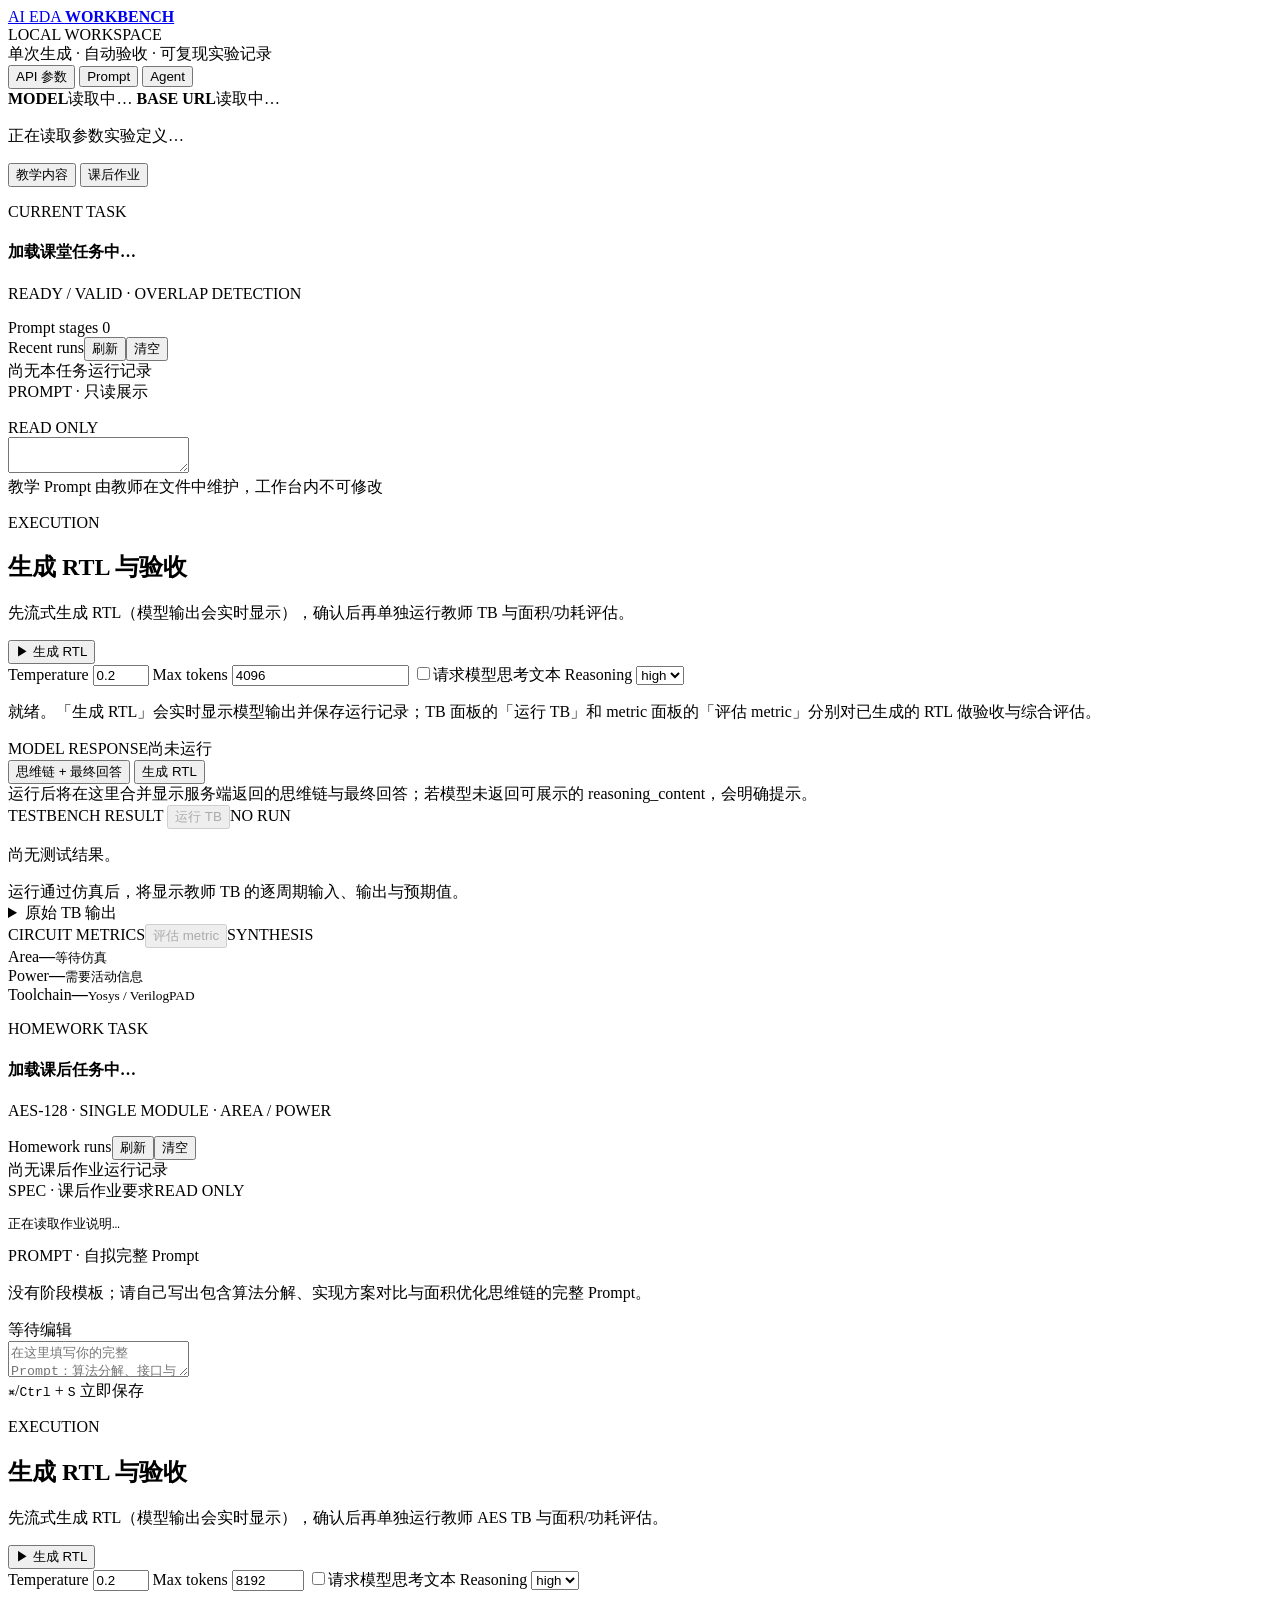
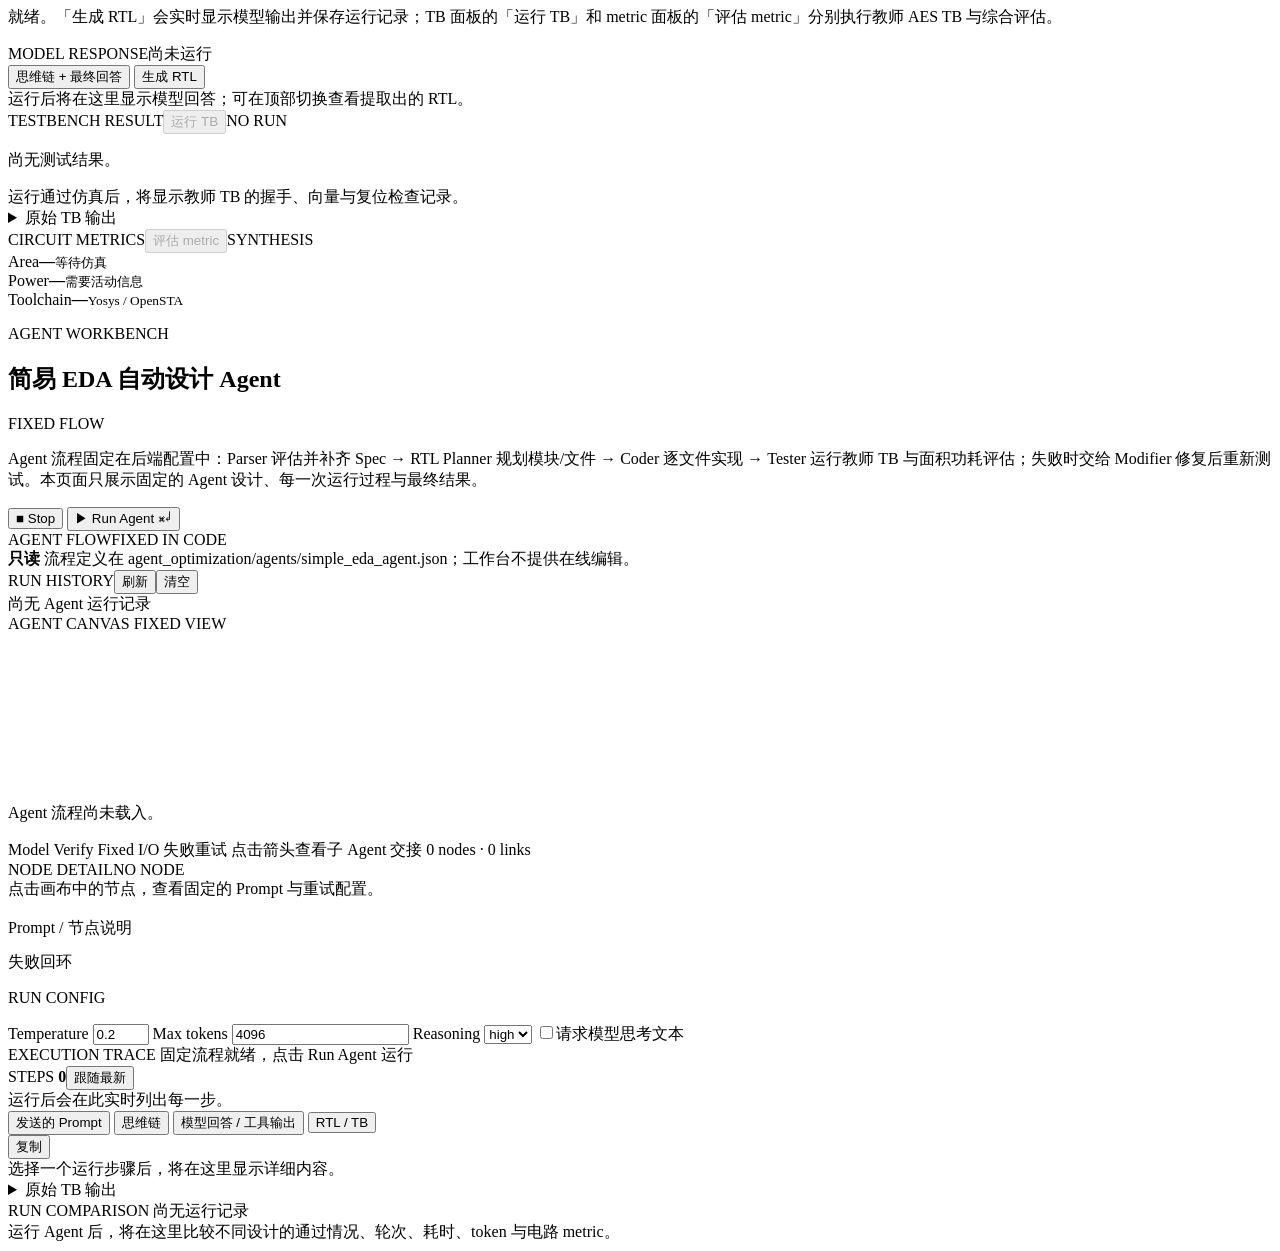
==== ai_eda/web/static/index.html @ 0f4fde6e "进行一轮项目修正" ====
<!doctype html>
<html lang="zh-CN">
  <head>
    <meta charset="utf-8" />
    <meta name="viewport" content="width=device-width, initial-scale=1" />
    <meta name="theme-color" content="#f4f7fb" />
    <title>AI EDA · Agent Workbench</title>
    <link rel="stylesheet" href="/styles.css" />
  </head>
  <body>
    <div class="app-shell">
      <header class="app-header">
        <a class="brand" href="#" aria-label="AI EDA Workbench 首页">
          <span class="brand-mark" aria-hidden="true"><i></i><i></i><i></i></span>
          <span>AI EDA <strong>WORKBENCH</strong></span>
        </a>
        <div class="workspace-chip"><span class="status-dot"></span>LOCAL WORKSPACE</div>
        <div class="header-spacer"></div>
        <span class="header-note">单次生成 · 自动验收 · 可复现实验记录</span>
      </header>

      <nav class="primary-tabs" aria-label="实验类型">
        <button class="tab active" data-main-tab="params">API 参数</button>
        <button class="tab" data-main-tab="prompt">Prompt</button>
        <button class="tab" data-main-tab="agent">Agent</button>
      </nav>

      <main>
        <section id="params-view" class="params-view">
          <div class="params-topbar">
            <div id="param-sub-tabs" class="sub-tabs param-sub-tabs" aria-label="参数实验分页"></div>
            <div class="model-chip-row">
              <span class="model-chip"><b>MODEL</b><span id="params-model">读取中…</span></span>
              <span class="model-chip"><b>BASE URL</b><span id="params-base-url">读取中…</span></span>
            </div>
          </div>

          <div id="params-demos" class="params-demos">
            <p class="panel params-loading">正在读取参数实验定义…</p>
          </div>
        </section>

        <section id="prompt-view" class="main-view hidden">
          <div class="sub-tabs" aria-label="Prompt 内容">
            <button class="sub-tab active" data-prompt-tab="teaching">教学内容</button>
            <button class="sub-tab" data-prompt-tab="homework">课后作业</button>
          </div>

          <section id="teaching-view" class="teaching-layout">
            <aside class="left-rail">
              <div class="panel task-card">
                <p class="eyebrow">CURRENT TASK</p>
                <h1 id="task-title">加载课堂任务中…</h1>
                <p class="task-meta">READY / VALID · OVERLAP DETECTION</p>
              </div>

              <div class="panel prompt-stages">
                <div class="panel-heading">
                  <span>Prompt stages</span>
                  <span id="stage-count" class="muted">0</span>
                </div>
                <div id="prompt-list" class="stage-list"></div>
              </div>

              <div class="panel run-history">
                <div class="panel-heading"><span>Recent runs</span><span class="run-history-actions"><button id="refresh-runs" class="text-button">刷新</button><button id="clear-runs" class="text-button danger-text">清空</button></span></div>
                <div id="run-list" class="run-list empty-copy">尚无本任务运行记录</div>
              </div>
            </aside>

            <section class="editor-column">
              <article class="panel prompt-panel">
                <div class="panel-heading prompt-heading">
                  <div>
                    <span>PROMPT · 只读展示</span>
                    <p id="prompt-description" class="panel-description"></p>
                  </div>
                  <span class="read-only">READ ONLY</span>
                </div>
                <textarea id="prompt-editor" spellcheck="false" aria-label="教学 Prompt 只读展示" readonly></textarea>
                <div class="editor-footer">
                  <span id="prompt-file" class="muted"></span>
                  <span class="muted">教学 Prompt 由教师在文件中维护，工作台内不可修改</span>
                </div>
              </article>

              <article class="panel run-panel">
                <div class="run-controls">
                  <div>
                    <p class="eyebrow">EXECUTION</p>
                    <h2>生成 RTL 与验收</h2>
                    <p>先流式生成 RTL（模型输出会实时显示），确认后再单独运行教师 TB 与面积/功耗评估。</p>
                  </div>
                  <button id="run-button" class="run-button"><span class="play-icon">▶</span> 生成 RTL</button>
                </div>
                <div class="config-row">
                  <label>Temperature <input id="temperature" type="number" min="0" max="2" step="0.1" value="0.2" /></label>
                  <label>Max tokens <input id="max-tokens" type="number" min="1" step="1" value="4096" /></label>
                  <label class="switch-label"><input id="thinking" type="checkbox" /><span class="switch"></span>请求模型思考文本</label>
                  <label>Reasoning <select id="reasoning-effort"><option value="low">low</option><option value="high" selected>high</option><option value="max">max</option></select></label>
                </div>
                <p id="run-status" class="run-status">就绪。「生成 RTL」会实时显示模型输出并保存运行记录；TB 面板的「运行 TB」和 metric 面板的「评估 metric」分别对已生成的 RTL 做验收与综合评估。</p>
              </article>
            </section>

            <aside class="result-column">
              <article class="panel model-panel">
                <div class="panel-heading"><span>MODEL RESPONSE</span><span id="run-id-label" class="muted">尚未运行</span></div>
                <div class="response-tabs">
                  <button class="response-tab active" data-response-tab="combined">思维链 + 最终回答</button>
                  <button class="response-tab" data-response-tab="rtl">生成 RTL</button>
                </div>
                <div id="response-content" class="response-content empty-copy">运行后将在这里合并显示服务端返回的思维链与最终回答；若模型未返回可展示的 reasoning_content，会明确提示。</div>
              </article>

              <article class="panel tb-panel">
                <div class="panel-heading">
                  <span>TESTBENCH RESULT</span>
                  <span class="panel-heading-actions"><button id="run-tb-button" class="secondary-button panel-action-button" type="button" disabled>运行 TB</button><span id="tb-badge" class="result-badge neutral">NO RUN</span></span>
                </div>
                <p id="tb-summary" class="tb-summary">尚无测试结果。</p>
                <div id="trace-wrap" class="trace-wrap empty-copy">运行通过仿真后，将显示教师 TB 的逐周期输入、输出与预期值。</div>
                <details class="raw-output"><summary>原始 TB 输出</summary><pre id="tb-stdout">—</pre></details>
              </article>

              <article class="panel metrics-panel">
                <div class="panel-heading"><span>CIRCUIT METRICS</span><span class="panel-heading-actions"><button id="run-metric-button" class="secondary-button panel-action-button" type="button" disabled>评估 metric</button><span class="read-only">SYNTHESIS</span></span></div>
                <div class="metric-grid">
                  <div class="metric"><span>Area</span><strong id="metric-area">—</strong><small id="metric-unit">等待仿真</small></div>
                  <div class="metric"><span>Power</span><strong id="metric-power">—</strong><small>需要活动信息</small></div>
                  <div class="metric"><span>Toolchain</span><strong id="metric-status">—</strong><small id="metric-note">Yosys / VerilogPAD</small></div>
                </div>
              </article>
            </aside>
          </section>

          <section id="homework-view" class="teaching-layout hidden">
            <aside class="left-rail">
              <div class="panel task-card">
                <p class="eyebrow">HOMEWORK TASK</p>
                <h1 id="hw-task-title">加载课后任务中…</h1>
                <p class="task-meta">AES-128 · SINGLE MODULE · AREA / POWER</p>
              </div>

              <div class="panel run-history">
                <div class="panel-heading"><span>Homework runs</span><span class="run-history-actions"><button id="hw-refresh-runs" class="text-button">刷新</button><button id="hw-clear-runs" class="text-button danger-text">清空</button></span></div>
                <div id="hw-run-list" class="run-list empty-copy">尚无课后作业运行记录</div>
              </div>
            </aside>

            <section class="editor-column">
              <article class="panel spec-panel">
                <div class="panel-heading"><span>SPEC · 课后作业要求</span><span class="read-only">READ ONLY</span></div>
                <pre id="hw-spec-content" class="spec-content">正在读取作业说明…</pre>
              </article>

              <article class="panel prompt-panel">
                <div class="panel-heading prompt-heading">
                  <div>
                    <span>PROMPT · 自拟完整 Prompt</span>
                    <p class="panel-description">没有阶段模板；请自己写出包含算法分解、实现方案对比与面积优化思维链的完整 Prompt。</p>
                  </div>
                  <span id="hw-save-status" class="save-status">等待编辑</span>
                </div>
                <textarea id="hw-prompt-editor" spellcheck="false" aria-label="课后作业 Prompt 编辑器" placeholder="在这里填写你的完整 Prompt：算法分解、接口与时序约束、S-box / 密钥扩展 / 轮函数实现方案对比、面积与功耗优化思维链……"></textarea>
                <div class="editor-footer">
                  <span id="hw-prompt-file" class="muted"></span>
                  <span><kbd>⌘</kbd>/<kbd>Ctrl</kbd> + <kbd>S</kbd> 立即保存</span>
                </div>
              </article>

              <article class="panel run-panel">
                <div class="run-controls">
                  <div>
                    <p class="eyebrow">EXECUTION</p>
                    <h2>生成 RTL 与验收</h2>
                    <p>先流式生成 RTL（模型输出会实时显示），确认后再单独运行教师 AES TB 与面积/功耗评估。</p>
                  </div>
                  <button id="hw-run-button" class="run-button"><span class="play-icon">▶</span> 生成 RTL</button>
                </div>
                <div class="config-row">
                  <label>Temperature <input id="hw-temperature" type="number" min="0" max="2" step="0.1" value="0.2" /></label>
                  <label>Max tokens <input id="hw-max-tokens" type="number" min="64" max="16384" step="1" value="8192" /></label>
                  <label class="switch-label"><input id="hw-thinking" type="checkbox" /><span class="switch"></span>请求模型思考文本</label>
                  <label>Reasoning <select id="hw-reasoning-effort"><option value="low">low</option><option value="high" selected>high</option><option value="max">max</option></select></label>
                </div>
                <p id="hw-run-status" class="run-status">就绪。「生成 RTL」会实时显示模型输出并保存运行记录；TB 面板的「运行 TB」和 metric 面板的「评估 metric」分别执行教师 AES TB 与综合评估。</p>
              </article>
            </section>

            <aside class="result-column">
              <article class="panel model-panel">
                <div class="panel-heading"><span>MODEL RESPONSE</span><span id="hw-run-id-label" class="muted">尚未运行</span></div>
                <div class="response-tabs">
                  <button class="response-tab active" data-hw-response-tab="combined">思维链 + 最终回答</button>
                  <button class="response-tab" data-hw-response-tab="rtl">生成 RTL</button>
                </div>
                <div id="hw-response-content" class="response-content empty-copy">运行后将在这里显示模型回答；可在顶部切换查看提取出的 RTL。</div>
              </article>

              <article class="panel tb-panel">
                <div class="panel-heading"><span>TESTBENCH RESULT</span><span class="panel-heading-actions"><button id="hw-run-tb-button" class="secondary-button panel-action-button" type="button" disabled>运行 TB</button><span id="hw-tb-badge" class="result-badge neutral">NO RUN</span></span></div>
                <p id="hw-tb-summary" class="tb-summary">尚无测试结果。</p>
                <div id="hw-trace-wrap" class="trace-wrap empty-copy">运行通过仿真后，将显示教师 TB 的握手、向量与复位检查记录。</div>
                <details class="raw-output"><summary>原始 TB 输出</summary><pre id="hw-tb-stdout">—</pre></details>
              </article>

              <article class="panel metrics-panel">
                <div class="panel-heading"><span>CIRCUIT METRICS</span><span class="panel-heading-actions"><button id="hw-run-metric-button" class="secondary-button panel-action-button" type="button" disabled>评估 metric</button><span class="read-only">SYNTHESIS</span></span></div>
                <div class="metric-grid">
                  <div class="metric"><span>Area</span><strong id="hw-metric-area">—</strong><small id="hw-metric-unit">等待仿真</small></div>
                  <div class="metric"><span>Power</span><strong id="hw-metric-power">—</strong><small>需要活动信息</small></div>
                  <div class="metric"><span>Toolchain</span><strong id="hw-metric-status">—</strong><small id="hw-metric-note">Yosys / OpenSTA</small></div>
                </div>
              </article>
            </aside>
          </section>
        </section>

        <section id="agent-view" class="agent-view hidden">
          <div class="agent-hero">
            <div class="agent-hero-copy">
              <p class="eyebrow">AGENT WORKBENCH</p>
              <div class="agent-title-row">
                <h1 id="agent-name">简易 EDA 自动设计 Agent</h1>
                <span class="read-only">FIXED FLOW</span>
              </div>
              <p>Agent 流程固定在后端配置中：Parser 评估并补齐 Spec → RTL Planner 规划模块/文件 → Coder 逐文件实现 → Tester 运行教师 TB 与面积功耗评估；失败时交给 Modifier 修复后重新测试。本页面只展示固定的 Agent 设计、每一次运行过程与最终结果。</p>
            </div>
            <div class="agent-hero-actions">
              <button id="agent-stop-button" class="stop-button hidden" type="button">■ Stop</button>
              <button id="agent-run-button" class="run-button" type="button"><span class="play-icon">▶</span> Run Agent <kbd>⌘↵</kbd></button>
            </div>
          </div>

          <div class="agent-layout">
            <aside class="agent-rail">
              <div class="panel agent-palette">
                <div class="panel-heading"><span>AGENT FLOW</span><span class="read-only">FIXED IN CODE</span></div>
                <div id="agent-flow-list" class="agent-flow-list"></div>
                <div class="palette-tip">
                  <strong>只读</strong>
                  <span>流程定义在 agent_optimization/agents/simple_eda_agent.json；工作台不提供在线编辑。</span>
                </div>
              </div>

              <div class="panel agent-history">
                <div class="panel-heading"><span>RUN HISTORY</span><span class="run-history-actions"><button id="agent-refresh-runs" class="text-button">刷新</button><button id="agent-clear-runs" class="text-button danger-text">清空</button></span></div>
                <div id="agent-run-list" class="run-list empty-copy">尚无 Agent 运行记录</div>
              </div>

            </aside>

            <section class="panel agent-canvas-panel">
              <div class="panel-heading canvas-heading">
                <span>AGENT CANVAS</span>
                <span class="read-only">FIXED VIEW</span>
              </div>
              <div id="agent-canvas-scroll" class="agent-canvas-scroll">
                <div id="agent-canvas" class="agent-canvas" aria-label="Agent 流程画布">
                  <svg id="agent-edges" class="agent-edges" aria-hidden="true">
                    <defs>
                      <marker id="arrow-head" markerWidth="9" markerHeight="9" refX="8" refY="4.5" orient="auto"><path d="M0,0 L9,4.5 L0,9 z"></path></marker>
                      <marker id="arrow-retry" markerWidth="9" markerHeight="9" refX="8" refY="4.5" orient="auto"><path d="M0,0 L9,4.5 L0,9 z"></path></marker>
                    </defs>
                  </svg>
                  <div id="agent-nodes" class="agent-node-layer"></div>
                  <p id="canvas-empty" class="canvas-empty hidden">Agent 流程尚未载入。</p>
                </div>
              </div>
              <div class="canvas-statusbar">
                <span class="canvas-legend">
                  <i class="legend-dot model"></i>Model
                  <i class="legend-dot verify"></i>Verify
                  <i class="legend-dot fixed"></i>Fixed I/O
                  <i class="legend-dash"></i>失败重试
                </span>
                <span class="canvas-handoff-hint">点击箭头查看子 Agent 交接</span>
                <span id="agent-graph-stats" class="muted">0 nodes · 0 links</span>
              </div>
            </section>

            <aside id="agent-inspector" class="panel agent-inspector">
              <div class="panel-heading"><span>NODE DETAIL</span><span id="selected-node-type" class="read-only">NO NODE</span></div>
              <div id="agent-inspector-empty" class="empty-copy">点击画布中的节点，查看固定的 Prompt 与重试配置。</div>
              <div id="agent-node-detail" class="node-detail hidden">
                <div id="inspector-type-chip" class="inspector-type-chip"></div>
                <h3 id="agent-detail-title"></h3>
                <div class="detail-section">
                  <span class="detail-label">Prompt / 节点说明</span>
                  <pre id="agent-detail-prompt" class="node-detail-prompt"></pre>
                </div>
                <div id="agent-detail-retry-section" class="detail-section">
                  <span class="detail-label">失败回环</span>
                  <p id="agent-detail-retry" class="field-hint"></p>
                </div>
              </div>

              <div class="agent-run-config">
                <p class="eyebrow">RUN CONFIG</p>
                <label class="field-label inline">Temperature <input id="agent-temperature" type="number" min="0" max="2" step="0.1" value="0.2" /></label>
                <label class="field-label inline">Max tokens <input id="agent-max-tokens" type="number" min="1" step="1" value="4096" /></label>
                <label class="field-label inline">Reasoning
                  <select id="agent-reasoning-effort"><option value="low">low</option><option value="high" selected>high</option><option value="max">max</option></select>
                </label>
                <label class="switch-label"><input id="agent-thinking" type="checkbox" /><span class="switch"></span>请求模型思考文本</label>
              </div>
            </aside>
          </div>

          <section class="panel agent-console-panel">
            <div class="panel-heading">
              <span>EXECUTION TRACE</span>
              <span id="agent-run-status" class="muted">固定流程就绪，点击 Run Agent 运行</span>
            </div>
            <div id="agent-progress" class="agent-progress hidden"><div id="agent-progress-bar" class="agent-progress-bar"></div></div>
            <div id="agent-phase-strip" class="agent-phase-strip" aria-label="Agent 流程阶段状态"></div>
            <div class="agent-console-grid">
              <div class="agent-events-pane">
                <div class="events-header"><span>STEPS <b id="agent-event-count">0</b></span><button id="agent-follow-live" class="text-button" type="button">跟随最新</button></div>
                <div id="agent-events" class="agent-events empty-copy">运行后会在此实时列出每一步。</div>
              </div>
              <div class="agent-console-detail">
                <div class="detail-header">
                  <div class="response-tabs agent-console-tabs">
                    <button class="agent-detail-tab active" data-agent-detail="prompt">发送的 Prompt</button>
                    <button class="agent-detail-tab" data-agent-detail="reasoning">思维链</button>
                    <button class="agent-detail-tab" data-agent-detail="response">模型回答 / 工具输出</button>
                    <button class="agent-detail-tab" data-agent-detail="rtl">RTL / TB</button>
                  </div>
                  <button id="agent-copy-detail" class="text-button" type="button">复制</button>
                </div>
                <div id="agent-event-meta" class="agent-event-meta"></div>
                <div id="agent-detail-content" class="agent-detail-content">选择一个运行步骤后，将在这里显示详细内容。</div>
                <div id="agent-verify-visual" class="agent-verify-visual hidden">
                  <div id="agent-metrics" class="metric-grid compact"></div>
                  <div id="agent-trace-wrap" class="trace-wrap"></div>
                  <details class="raw-output"><summary>原始 TB 输出</summary><pre id="agent-tb-stdout">—</pre></details>
                </div>
              </div>
            </div>
          </section>

          <section class="panel agent-compare-panel">
            <div class="panel-heading">
              <span>RUN COMPARISON</span>
              <span id="agent-compare-summary" class="muted">尚无运行记录</span>
            </div>
            <div id="agent-compare-body" class="agent-compare-body empty-copy">运行 Agent 后，将在这里比较不同设计的通过情况、轮次、耗时、token 与电路 metric。</div>
          </section>
        </section>
      </main>
    </div>

    <template id="trace-template">
      <table class="trace-table">
        <thead><tr><th>Cycle</th><th>场景 / 事件</th><th>输入<br><small>valid · ready · bit</small></th><th>输出<br><small>valid · ready · match</small></th><th>期望<br><small>valid · match</small></th></tr></thead>
        <tbody></tbody>
      </table>
    </template>

    <dialog id="agent-handoff-dialog" class="confirm-dialog agent-handoff-dialog">
      <form method="dialog">
        <span class="dialog-kicker">SUBAGENT HANDOFF</span>
        <h2 id="agent-handoff-title">子 Agent 交接</h2>
        <p id="agent-handoff-meta" class="field-hint"></p>
        <div id="agent-handoff-tabs" class="handoff-tabs"></div>
        <pre id="agent-handoff-content" class="agent-handoff-content">—</pre>
        <div class="dialog-actions">
          <button value="close" class="secondary-button">关闭</button>
        </div>
      </form>
    </dialog>

    <dialog id="agent-input-dialog" class="confirm-dialog agent-input-dialog">
      <form id="agent-input-form" method="dialog">
        <span class="dialog-kicker">SPEC CLARIFICATION</span>
        <h2>Parser 需要补充 Spec</h2>
        <p id="agent-input-summary" class="field-hint"></p>
        <ul id="agent-input-questions" class="agent-input-questions"></ul>
        <label class="field-label">补充内容
          <textarea id="agent-input-response" rows="5" placeholder="请补充缺失的接口、时序、复位、延迟或测试预期等信息"></textarea>
        </label>
        <p id="agent-input-status" class="field-hint"></p>
        <div class="dialog-actions">
          <button type="button" id="agent-input-cancel" class="secondary-button">停止 Agent</button>
          <button type="submit" id="agent-input-submit" class="primary-button">提交补充</button>
        </div>
      </form>
    </dialog>

    <dialog id="agent-fixed-dialog" class="confirm-dialog agent-fixed-dialog">
      <form method="dialog">
        <span class="dialog-kicker" id="agent-fixed-kind">FIXED NODE</span>
        <h2 id="agent-fixed-title">固定节点</h2>
        <pre id="agent-fixed-content" class="agent-fixed-content"></pre>
        <div class="dialog-actions">
          <button value="close" class="secondary-button">关闭</button>
        </div>
      </form>
    </dialog>

    <dialog id="confirm-dialog" class="confirm-dialog">
      <form method="dialog">
        <h2 id="confirm-title">确认操作</h2>
        <p id="confirm-message"></p>
        <div class="dialog-actions">
          <button value="cancel" class="secondary-button">取消</button>
          <button value="confirm" id="confirm-accept" class="danger-button">确认</button>
        </div>
      </form>
    </dialog>
    <div id="toast-stack" class="toast-stack" aria-live="polite"></div>
    <script src="/app.js"></script>
  </body>
</html>
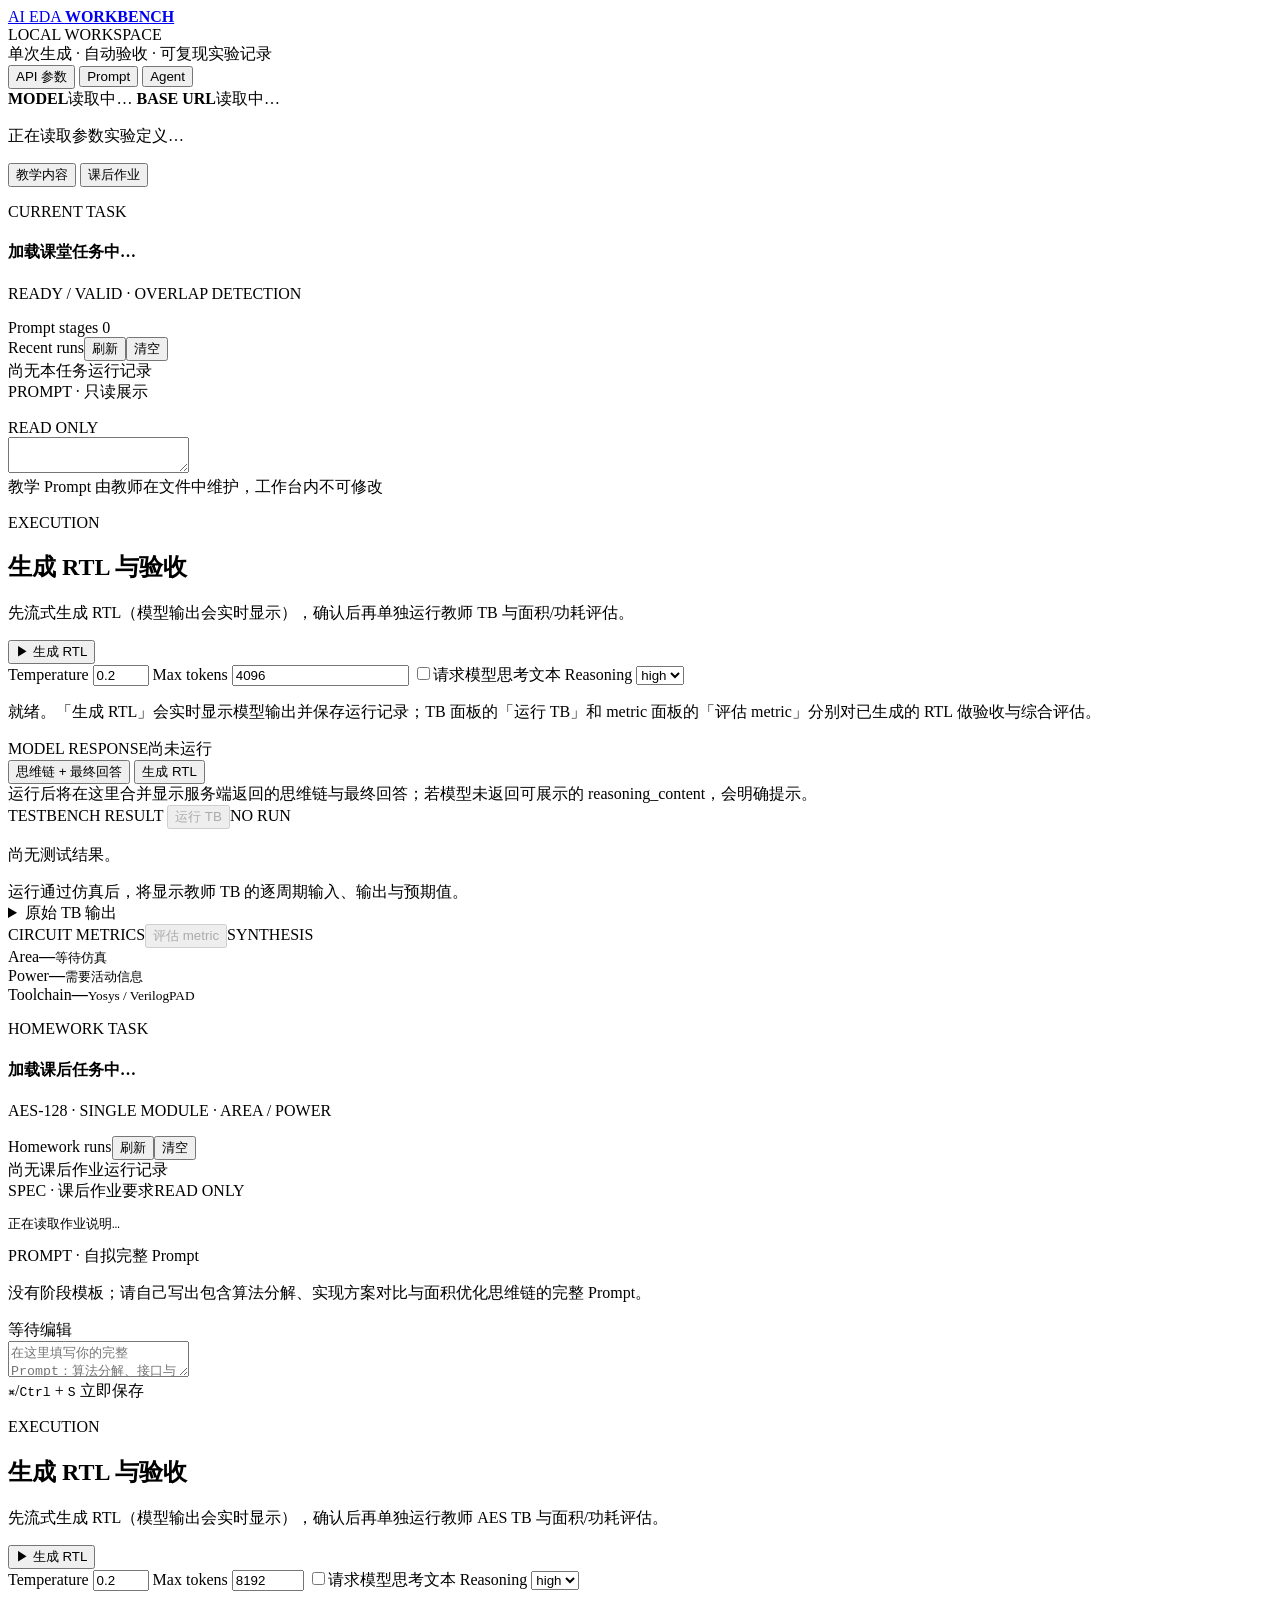
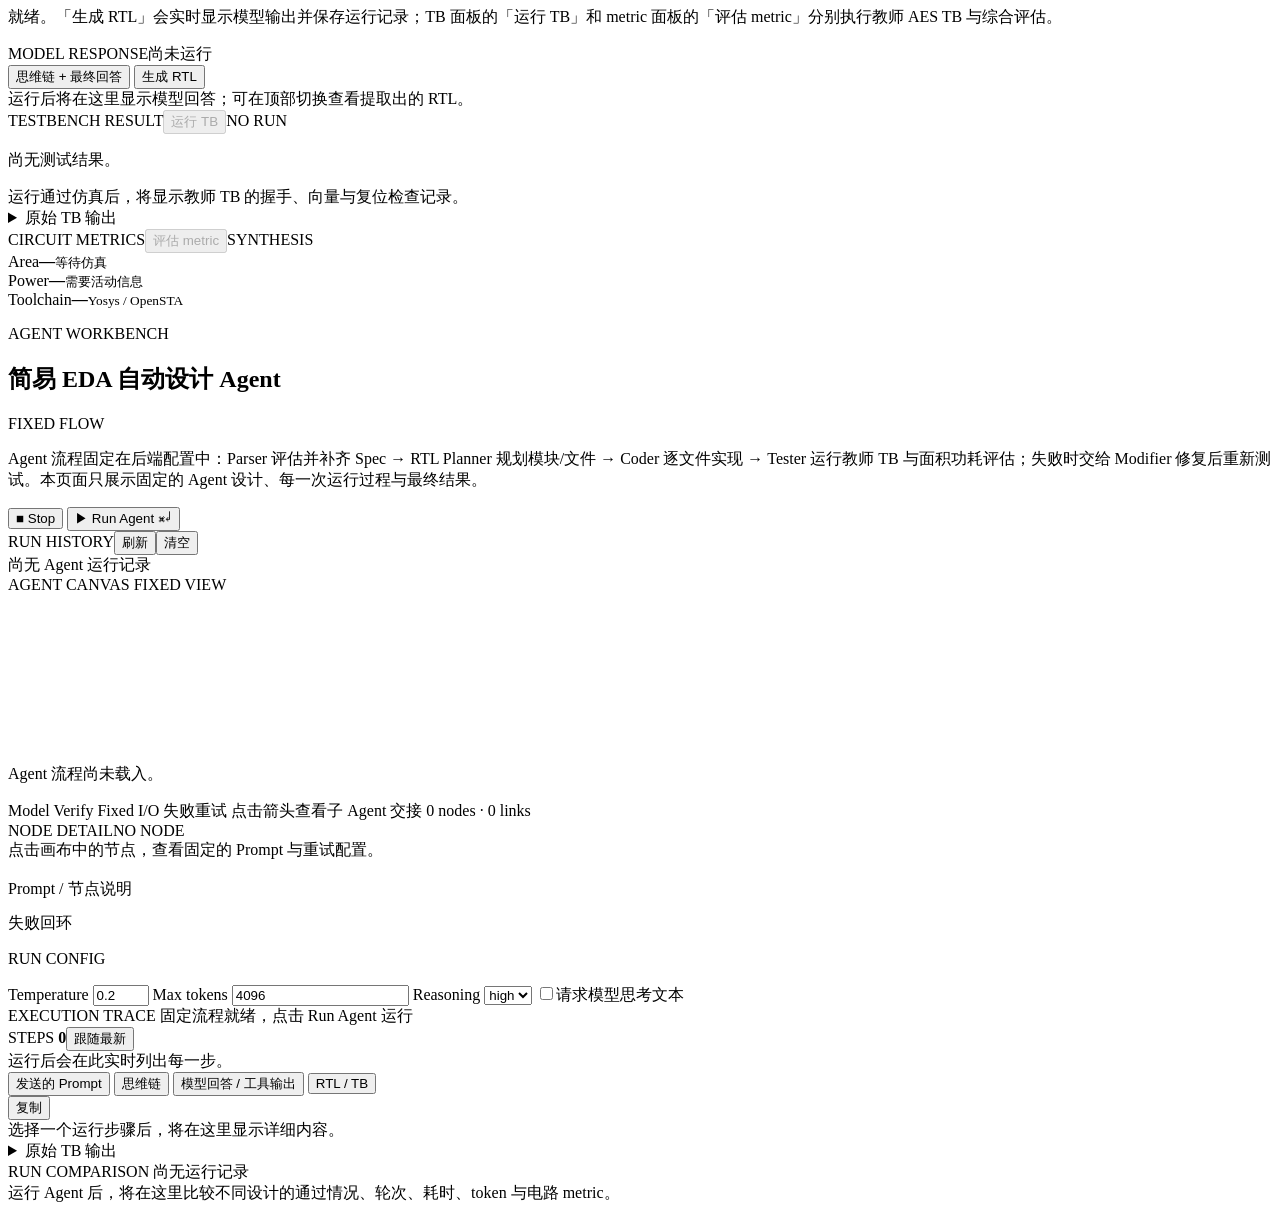
==== commit 7171f22a: "项目重构" ====
--- a/ai_eda/web/static/index.html
+++ b/ai_eda/web/static/index.html
@@ -235,15 +235,6 @@
 
           <div class="agent-layout">
             <aside class="agent-rail">
-              <div class="panel agent-palette">
-                <div class="panel-heading"><span>AGENT FLOW</span><span class="read-only">FIXED IN CODE</span></div>
-                <div id="agent-flow-list" class="agent-flow-list"></div>
-                <div class="palette-tip">
-                  <strong>只读</strong>
-                  <span>流程定义在 agent_optimization/agents/simple_eda_agent.json；工作台不提供在线编辑。</span>
-                </div>
-              </div>
-
               <div class="panel agent-history">
                 <div class="panel-heading"><span>RUN HISTORY</span><span class="run-history-actions"><button id="agent-refresh-runs" class="text-button">刷新</button><button id="agent-clear-runs" class="text-button danger-text">清空</button></span></div>
                 <div id="agent-run-list" class="run-list empty-copy">尚无 Agent 运行记录</div>
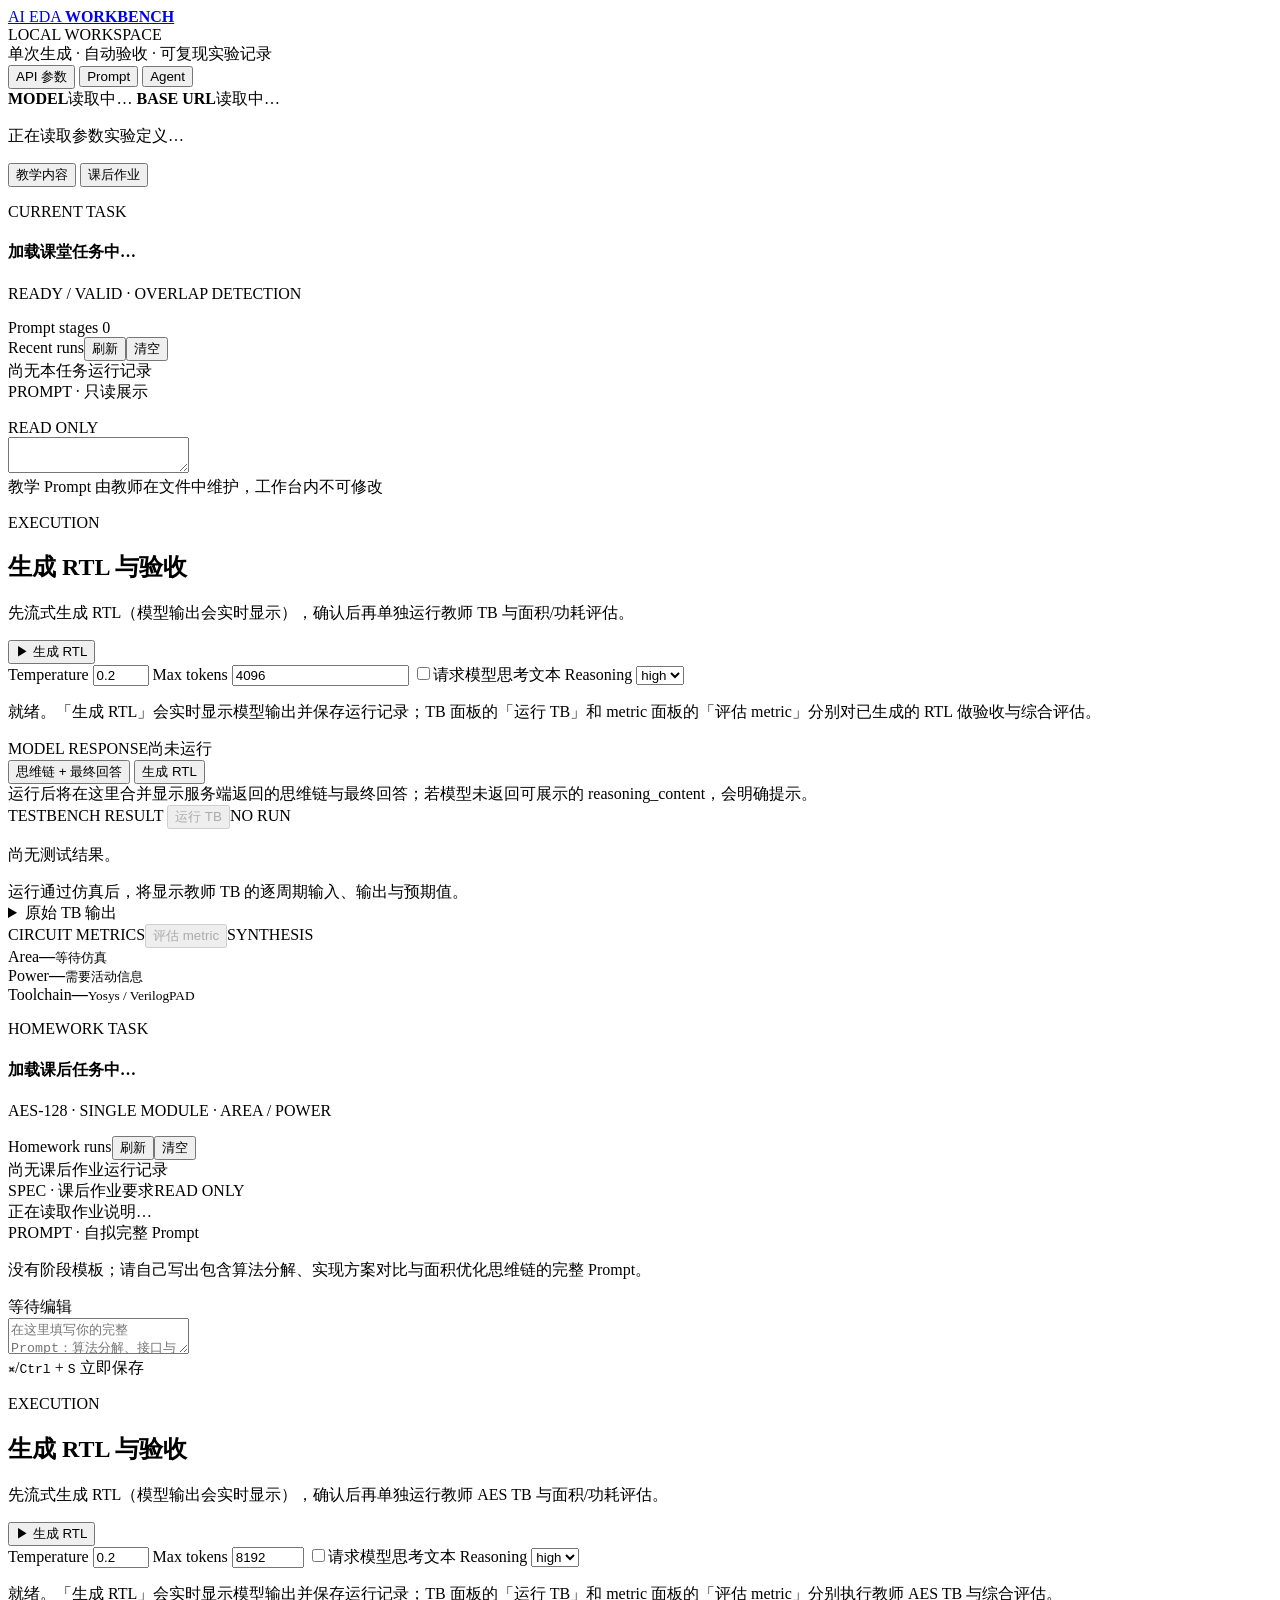
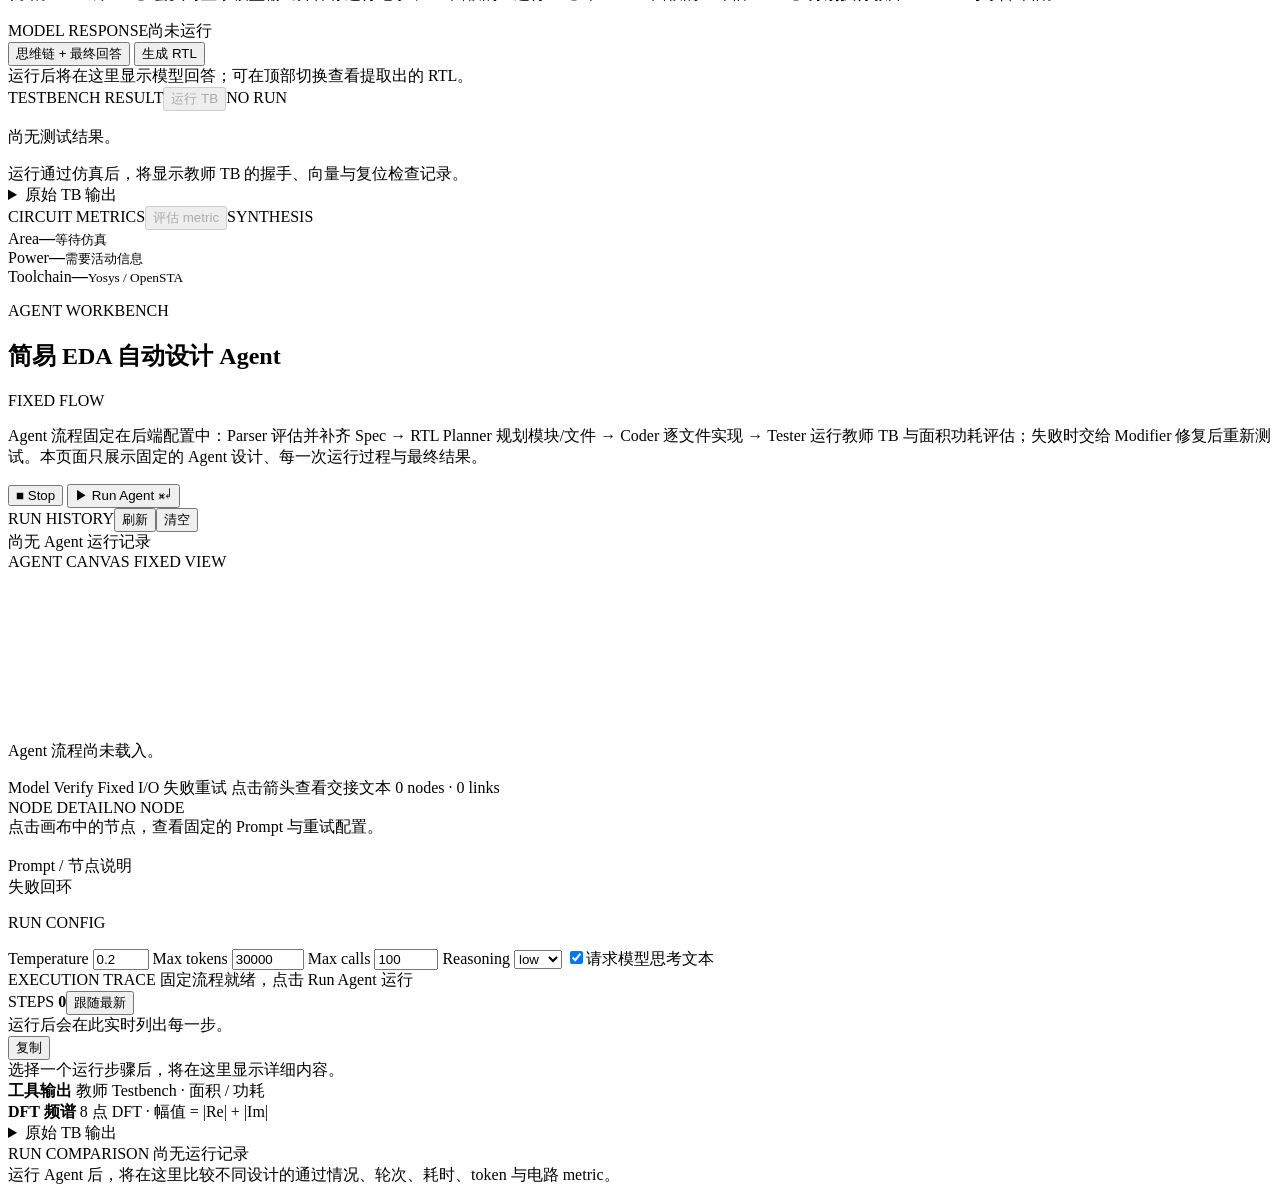
==== commit 7817c8fc: "优化渲染效果" ====
--- a/ai_eda/web/static/index.html
+++ b/ai_eda/web/static/index.html
@@ -4,6 +4,7 @@
     <meta charset="utf-8" />
     <meta name="viewport" content="width=device-width, initial-scale=1" />
     <meta name="theme-color" content="#f4f7fb" />
+    <link rel="icon" href="data:,">
     <title>AI EDA · Agent Workbench</title>
     <link rel="stylesheet" href="/styles.css" />
   </head>
@@ -151,7 +152,7 @@
             <section class="editor-column">
               <article class="panel spec-panel">
                 <div class="panel-heading"><span>SPEC · 课后作业要求</span><span class="read-only">READ ONLY</span></div>
-                <pre id="hw-spec-content" class="spec-content">正在读取作业说明…</pre>
+                <div id="hw-spec-content" class="spec-content">正在读取作业说明…</div>
               </article>
 
               <article class="panel prompt-panel">
@@ -226,6 +227,8 @@
                 <span class="read-only">FIXED FLOW</span>
               </div>
               <p>Agent 流程固定在后端配置中：Parser 评估并补齐 Spec → RTL Planner 规划模块/文件 → Coder 逐文件实现 → Tester 运行教师 TB 与面积功耗评估；失败时交给 Modifier 修复后重新测试。本页面只展示固定的 Agent 设计、每一次运行过程与最终结果。</p>
+              <div id="agent-project-tabs" class="agent-project-tabs" role="tablist" aria-label="Agent 任务项目"></div>
+              <p id="agent-project-description" class="agent-project-description"></p>
             </div>
             <div class="agent-hero-actions">
               <button id="agent-stop-button" class="stop-button hidden" type="button">■ Stop</button>
@@ -266,7 +269,7 @@
                   <i class="legend-dot fixed"></i>Fixed I/O
                   <i class="legend-dash"></i>失败重试
                 </span>
-                <span class="canvas-handoff-hint">点击箭头查看子 Agent 交接</span>
+                <span class="canvas-handoff-hint">点击箭头查看交接文本</span>
                 <span id="agent-graph-stats" class="muted">0 nodes · 0 links</span>
               </div>
             </section>
@@ -279,7 +282,7 @@
                 <h3 id="agent-detail-title"></h3>
                 <div class="detail-section">
                   <span class="detail-label">Prompt / 节点说明</span>
-                  <pre id="agent-detail-prompt" class="node-detail-prompt"></pre>
+                  <div id="agent-detail-prompt" class="node-detail-prompt"></div>
                 </div>
                 <div id="agent-detail-retry-section" class="detail-section">
                   <span class="detail-label">失败回环</span>
@@ -290,11 +293,12 @@
               <div class="agent-run-config">
                 <p class="eyebrow">RUN CONFIG</p>
                 <label class="field-label inline">Temperature <input id="agent-temperature" type="number" min="0" max="2" step="0.1" value="0.2" /></label>
-                <label class="field-label inline">Max tokens <input id="agent-max-tokens" type="number" min="1" step="1" value="4096" /></label>
+                <label class="field-label inline">Max tokens <input id="agent-max-tokens" type="number" min="1" max="30000" step="1" value="30000" /></label>
+                <label class="field-label inline">Max calls <input id="agent-max-calls" type="number" min="1" max="1000" step="1" value="100" /></label>
                 <label class="field-label inline">Reasoning
-                  <select id="agent-reasoning-effort"><option value="low">low</option><option value="high" selected>high</option><option value="max">max</option></select>
+                  <select id="agent-reasoning-effort"><option value="low" selected>low</option><option value="high">high</option><option value="max">max</option></select>
                 </label>
-                <label class="switch-label"><input id="agent-thinking" type="checkbox" /><span class="switch"></span>请求模型思考文本</label>
+                <label class="switch-label"><input id="agent-thinking" type="checkbox" checked /><span class="switch"></span>请求模型思考文本</label>
               </div>
             </aside>
           </div>
@@ -305,7 +309,6 @@
               <span id="agent-run-status" class="muted">固定流程就绪，点击 Run Agent 运行</span>
             </div>
             <div id="agent-progress" class="agent-progress hidden"><div id="agent-progress-bar" class="agent-progress-bar"></div></div>
-            <div id="agent-phase-strip" class="agent-phase-strip" aria-label="Agent 流程阶段状态"></div>
             <div class="agent-console-grid">
               <div class="agent-events-pane">
                 <div class="events-header"><span>STEPS <b id="agent-event-count">0</b></span><button id="agent-follow-live" class="text-button" type="button">跟随最新</button></div>
@@ -313,18 +316,24 @@
               </div>
               <div class="agent-console-detail">
                 <div class="detail-header">
-                  <div class="response-tabs agent-console-tabs">
-                    <button class="agent-detail-tab active" data-agent-detail="prompt">发送的 Prompt</button>
-                    <button class="agent-detail-tab" data-agent-detail="reasoning">思维链</button>
-                    <button class="agent-detail-tab" data-agent-detail="response">模型回答 / 工具输出</button>
-                    <button class="agent-detail-tab" data-agent-detail="rtl">RTL / TB</button>
-                  </div>
+                  <div id="agent-detail-tabs" class="response-tabs agent-console-tabs"></div>
                   <button id="agent-copy-detail" class="text-button" type="button">复制</button>
                 </div>
                 <div id="agent-event-meta" class="agent-event-meta"></div>
                 <div id="agent-detail-content" class="agent-detail-content">选择一个运行步骤后，将在这里显示详细内容。</div>
                 <div id="agent-verify-visual" class="agent-verify-visual hidden">
+                  <div class="tool-output-head">
+                    <strong>工具输出</strong>
+                    <span>教师 Testbench · 面积 / 功耗</span>
+                  </div>
                   <div id="agent-metrics" class="metric-grid compact"></div>
+                  <div id="agent-dft-chart" class="dft-chart hidden">
+                    <div class="dft-chart-head">
+                      <strong>DFT 频谱</strong>
+                      <span>8 点 DFT · 幅值 = |Re| + |Im|</span>
+                    </div>
+                    <div id="agent-dft-bars" class="dft-bars"></div>
+                  </div>
                   <div id="agent-trace-wrap" class="trace-wrap"></div>
                   <details class="raw-output"><summary>原始 TB 输出</summary><pre id="agent-tb-stdout">—</pre></details>
                 </div>
@@ -356,7 +365,7 @@
         <h2 id="agent-handoff-title">子 Agent 交接</h2>
         <p id="agent-handoff-meta" class="field-hint"></p>
         <div id="agent-handoff-tabs" class="handoff-tabs"></div>
-        <pre id="agent-handoff-content" class="agent-handoff-content">—</pre>
+        <div id="agent-handoff-content" class="agent-handoff-content">—</div>
         <div class="dialog-actions">
           <button value="close" class="secondary-button">关闭</button>
         </div>
@@ -384,7 +393,7 @@
       <form method="dialog">
         <span class="dialog-kicker" id="agent-fixed-kind">FIXED NODE</span>
         <h2 id="agent-fixed-title">固定节点</h2>
-        <pre id="agent-fixed-content" class="agent-fixed-content"></pre>
+        <div id="agent-fixed-content" class="agent-fixed-content"></div>
         <div class="dialog-actions">
           <button value="close" class="secondary-button">关闭</button>
         </div>
@@ -402,6 +411,15 @@
       </form>
     </dialog>
     <div id="toast-stack" class="toast-stack" aria-live="polite"></div>
-    <script src="/app.js"></script>
+    <script src="/vendor/marked-18.1.1.umd.js"></script>
+    <script src="/js/core.js"></script>
+    <script src="/js/prompt.js"></script>
+    <script src="/js/agent-graph.js"></script>
+    <script src="/js/agent-canvas.js"></script>
+    <script src="/js/agent-console.js"></script>
+    <script src="/js/agent-runs.js"></script>
+    <script src="/js/params.js"></script>
+    <script src="/js/homework.js"></script>
+    <script src="/js/main.js"></script>
   </body>
 </html>
